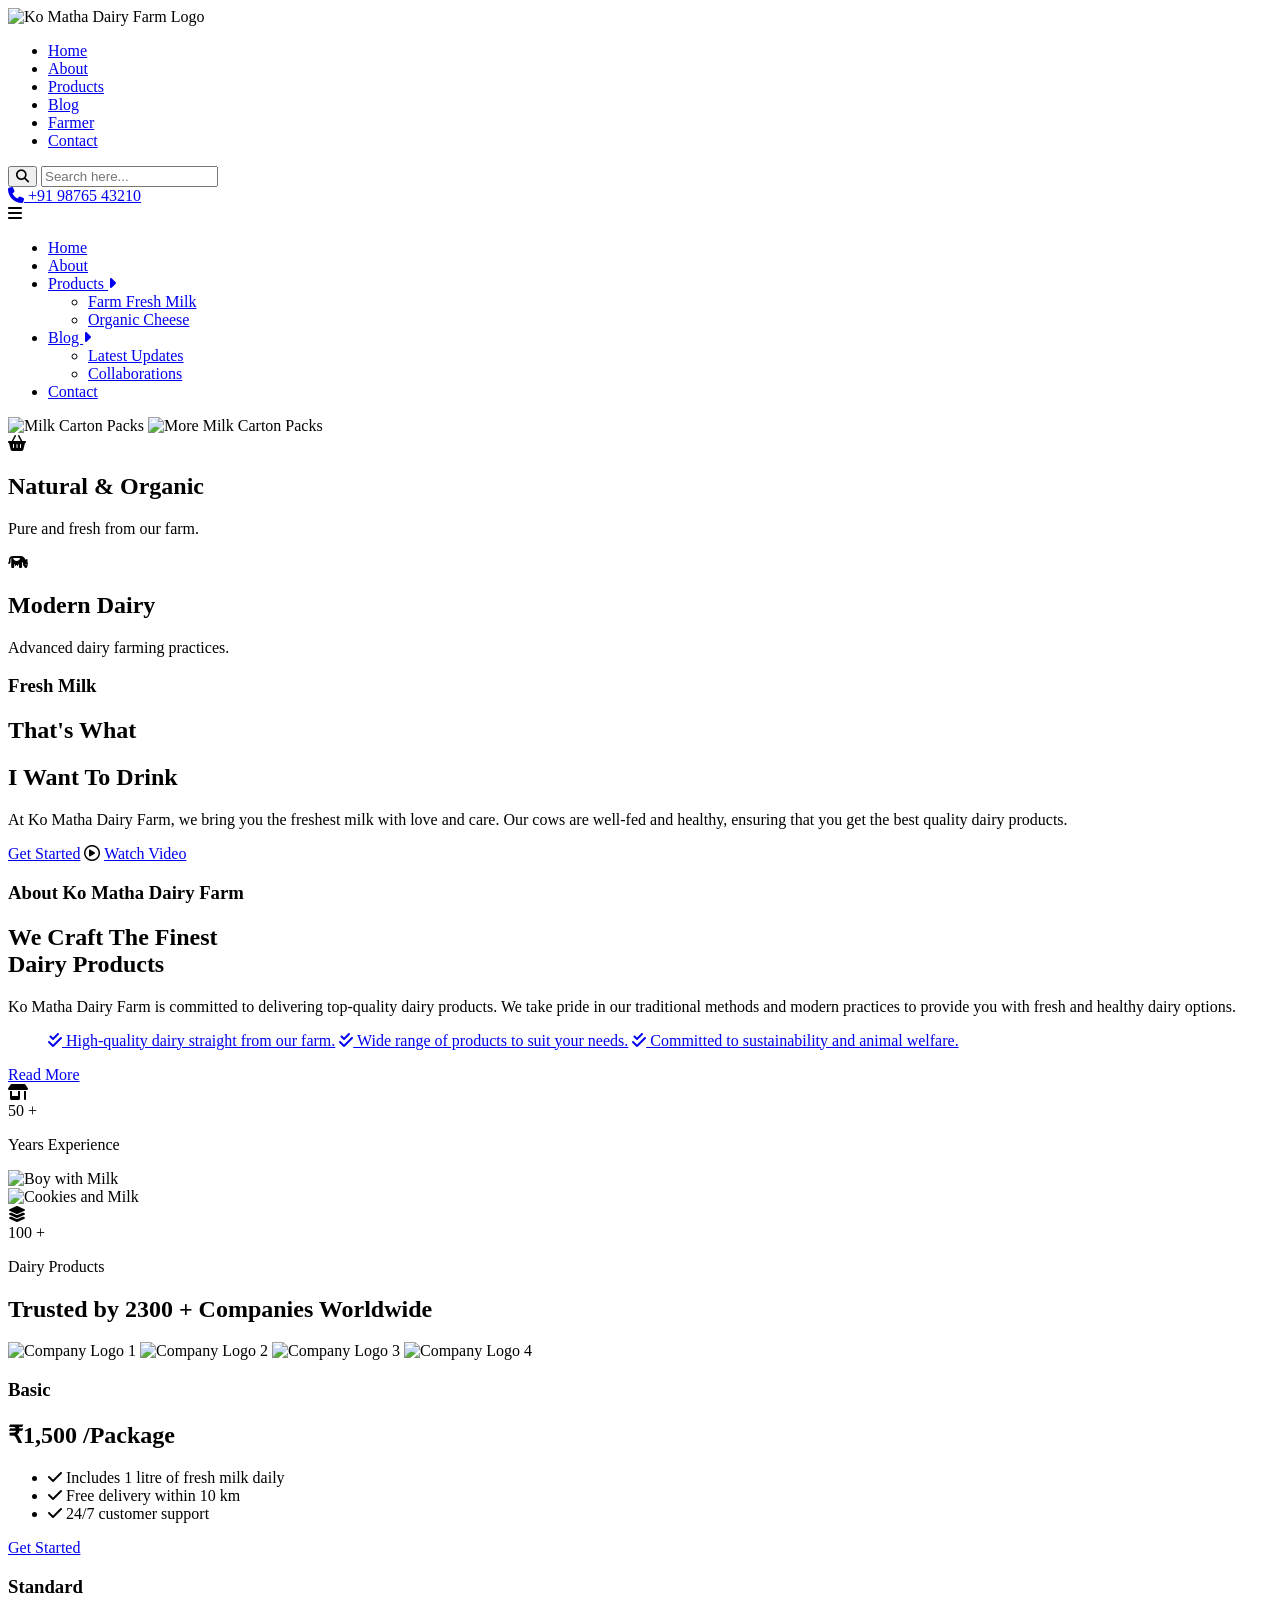
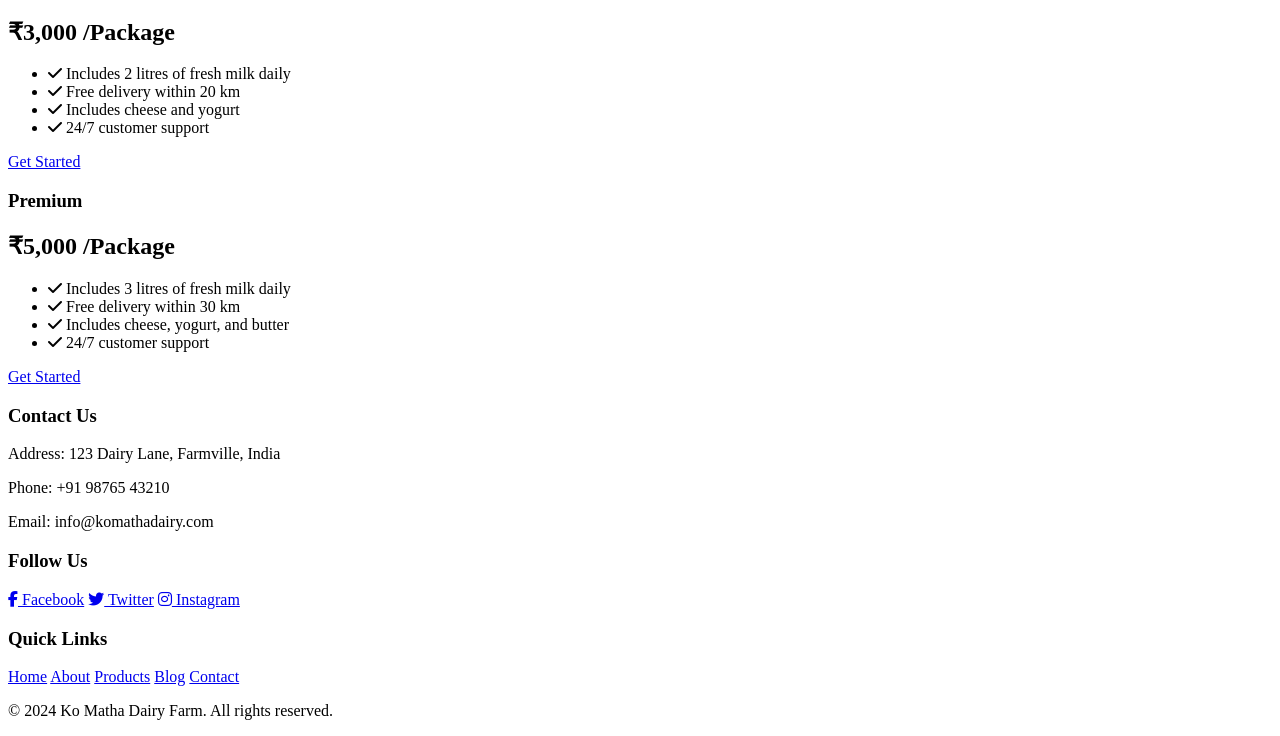
==== index.html @ 2b6e01dd "Add files via upload" ====
<!DOCTYPE html>
<html lang="en">
<head>
    <meta charset="UTF-8">
    <meta http-equiv="X-UA-Compatible" content="IE=edge">
    <meta name="viewport" content="width=device-width, initial-scale=1.0">
    <title>Ko Matha Dairy Farm | Milcow</title>
    <!-- Link Css -->
    <link rel="stylesheet" href="../milcow/assets/css/style.css">
    <!-- Link Font Awesome -->
    <link rel="stylesheet" href="https://cdnjs.cloudflare.com/ajax/libs/font-awesome/6.2.1/css/all.min.css" integrity="sha512-MV7K8+y+gLIBoVD59lQIYicR65iaqukzvf/nwasF0nqhPay5w/9lJmVM2hMDcnK1OnMGCdVK+iQrJ7lzPJQd1w==" crossorigin="anonymous" referrerpolicy="no-referrer" />
    <!-- Favicon -->
    <link rel="shortcut icon" href="../milcow/assets/image/favicon.ico" type="image/x-icon">
    <!-- Link Swiper's CSS -->
    <link rel="stylesheet" href="https://cdn.jsdelivr.net/npm/swiper@11/swiper-bundle.min.css" />
</head>
<body>

    <!-- Section Navbar -->
        <section class="navbar">

            <div class="menu-bar">

                <div class="logo">
                    <img src="../milcow/assets/image/logo-milcow-J8GY9BK-1536x661.png" alt="Ko Matha Dairy Farm Logo">
                </div>
        
                <ul class="menu">
                    <li><a href="#">Home</a></li>
                    <li><a href="about.html">About</a></li>
                    <li><a href="products.html">Products</a></li>
                    <li>
                        <a href="blog.html">Blog</a>
                        
                    </li>
                    <li>
                        <a href="farmers.html">Farmer </a>
                    </li>
                    
                    
                    

                    <li><a href="contact.html">Contact</a></li>
                </ul>
                
        
                <div class="search">
                    <button class="btn-search"><i class="fa-solid fa-magnifying-glass"></i></button>
                    <input type="text" class="input-search" placeholder="Search here...">
                </div>
        
                <div class="call">
                    <a href="#"><i class="fa-solid fa-phone"></i> +91 98765 43210</a>
                </div>
                
                <!-- Mobile Menu -->
                <header class="nav-top">
                    <span class="hamburger material-icons" id="ham"><i class="fa-solid fa-bars"></i></span>
                </header>
                
                <nav class="nav-drill">
                  <ul class="nav-items nav-level-1">
                        <li class="nav-item">
                            <a class="nav-link" href="#">Home</a>
                        </li>

                        <li class="nav-item">
                            <a class="nav-link" href="#">About</a>
                        </li>

                        <li class="nav-item nav-expand">
                            <a class="nav-link nav-expand-link" href="#">Products <i class="fa-solid fa-caret-right"></i></a>
                            <ul class="nav-items nav-expand-content">
                                <li class="nav-item">
                                    <a class="nav-link" href="#">Farm Fresh Milk</a>
                                </li>
                                <li class="nav-item">
                                    <a class="nav-link" href="#">Organic Cheese</a>
                                </li>
                            </ul>
                        </li>

                        <li class="nav-item nav-expand">
                            <a class="nav-link nav-expand-link" href="#">Blog <i class="fa-solid fa-caret-right"></i></a>
                            <ul class="nav-items nav-expand-content">
                                <li class="nav-item">
                                    <a class="nav-link" href="#">Latest Updates</a>
                                </li>
                                <li class="nav-item">
                                    <a class="nav-link" href="#">Collaborations</a></li>
                            </ul>
                        </li>

                        <li class="nav-item">
                            <a class="nav-link" href="#">Contact</a>
                        </li>

                  </ul>
                </nav>
                <!-- End -->
        
            </div>
        </section>
    <!-- Section Navbar End -->

    <!-- Section Main -->
        <section class="main">

            <div class="content">

                <div class="background">
                    <div class="image">
                        <img src="../milcow/assets/image/milk-carton-packs-P67QE86.png" alt="Milk Carton Packs">
                        <img src="../milcow/assets/image/milk2-carton-packs-P67QE86.png" alt="More Milk Carton Packs">
                    </div>

                    <div class="icons">

                        <div class="box">
                            <div class="icon">
                                <i class="fa-solid fa-basket-shopping"></i>
                            </div>
                            <div class="text">
                                <h2>Natural & Organic</h2>
                                <p>Pure and fresh from our farm.</p>
                            </div>
                        </div>

                        <div class="box">
                            <div class="icon">
                                <i class="fa-solid fa-cow"></i>
                            </div>
                            <div class="text">
                                <h2>Modern Dairy</h2>
                                <p>Advanced dairy farming practices.</p>
                            </div>
                        </div>

                    </div>
                </div>

                <div class="des">
                    <h3>Fresh Milk</h3>
                    <h2> That's What</h2>
                    <h1>I Want <span class="title-shaking">To Drink</span></h1>
                    <p>At Ko Matha Dairy Farm, we bring you the freshest milk with love and care. Our cows are well-fed and healthy, ensuring that you get the best quality dairy products.</p>
                   
                    <div class="btn ripple">
                        <a href="payment.html">Get Started</a>
                        <i class="fa-regular fa-circle-play"></i>
                        <a href="https://youtu.be/0-4PT4THy7k?si=5Ku87WgOOO2aObVZ">Watch Video</a>
                    </div>
                </div>

            </div>
            <div class="curve"></div>
        </section>
    <!-- Section Main End -->

    <!-- Section About -->
        <section class="about">
            <div class="content">

                <div class="des">
                    <h3>About Ko Matha Dairy Farm</h3>
                    <h2> We Craft The Finest <br> Dairy Products</h2>
                    <p>Ko Matha Dairy Farm is committed to delivering top-quality dairy products. We take pride in our traditional methods and modern practices to provide you with fresh and healthy dairy options.</p>

                    <div class="tick">
                        <ul>
                           <a href="#"><i class="fa-solid fa-check-double"></i> High-quality dairy straight from our farm.</a>
                           <a href="#"><i class="fa-solid fa-check-double"></i> Wide range of products to suit your needs.</a>
                           <a href="#"><i class="fa-solid fa-check-double"></i> Committed to sustainability and animal welfare.</a>
                        </ul>
                    </div>

                    <div class="btn">
                        <a href="#">Read More</a>
                    </div>
                </div>

                <div class="box-container">

                    <div class="box">
                        <i class="fa-solid fa-shop"></i>
                        
                        <div class="text">
                            <span>50 +</span>
                            <p>Years Experience</p>
                        </div>
                    </div>

                    <div class="box">
                        <img src="../milcow/assets/image/boy-holding-glass-of-milk-and-biscuits-1536x1024.jpg" alt="Boy with Milk">
                    </div>

                    <div class="box">
                        <img src="../milcow/assets/image/delicious-cookies-with-glass-of-milk-and-book-1536x1025.jpg" alt="Cookies and Milk">
                    </div>

                    <div class="box">
                        <i class="fa-solid fa-layer-group"></i>
                        
                        <div class="text">
                            <span>100 +</span>
                            <p>Dairy Products</p>
                        </div>
                    </div>

                </div>

            </div>
        </section>
    <!-- Section About End -->

    <!-- Section Companies -->
        <section class="companies">
            <div class="container">
                <h1> Trusted by <span>2300 + </span> Companies Worldwide </h1>

                <div class="company-logo">
                    <img src="../milcow/assets/image/asset-1.png" alt="Company Logo 1">
                    <img src="../milcow/assets/image/asset-7.png" alt="Company Logo 2">
                    <img src="../milcow/assets/image/asset-6.png" alt="Company Logo 3">
                    <img src="../milcow/assets/image/asset-4.png" alt="Company Logo 4">
                </div>
            </div>
        </section>
    <!-- Section Companies End -->
        <!-- Section Pricing -->
<section class="pricing">
    <div class="box-container">
        
        <div class="box">
            <h3>Basic</h3>
            <h2 class="heading-title">₹1,500 <span>/Package</span></h2>

            <div class="list-items">
                <ul>
                  <li><i class="fa-solid fa-check"></i> Includes 1 litre of fresh milk daily</li>
                  <li><i class="fa-solid fa-check"></i> Free delivery within 10 km</li>
                  <li><i class="fa-solid fa-check"></i> 24/7 customer support</li>
                </ul>
            </div>

            <!-- Redirect to payment page -->
            <a href="payment.html?package=basic" class="btn">Get Started</a>
        </div>

        <div class="box">
            <h3>Standard</h3>
            <h2 class="heading-title">₹3,000 <span>/Package</span></h2>

            <div class="list-items">
                <ul>
                  <li><i class="fa-solid fa-check"></i> Includes 2 litres of fresh milk daily</li>
                  <li><i class="fa-solid fa-check"></i> Free delivery within 20 km</li>
                  <li><i class="fa-solid fa-check"></i> Includes cheese and yogurt</li>
                  <li><i class="fa-solid fa-check"></i> 24/7 customer support</li>
                </ul>
            </div>

            <!-- Redirect to payment page -->
            <a href="payment.html?package=standard" class="btn">Get Started</a>
        </div>

        <div class="box">
            <h3>Premium</h3>
            <h2 class="heading-title">₹5,000 <span>/Package</span></h2>

            <div class="list-items">
                <ul>
                  <li><i class="fa-solid fa-check"></i> Includes 3 litres of fresh milk daily</li>
                  <li><i class="fa-solid fa-check"></i> Free delivery within 30 km</li>
                  <li><i class="fa-solid fa-check"></i> Includes cheese, yogurt, and butter</li>
                  <li><i class="fa-solid fa-check"></i> 24/7 customer support</li>
                </ul>
            </div>

            <!-- Redirect to payment page -->
            <a href="payment.html?package=premium" class="btn">Get Started</a>
        </div>

    </div>
</section>
<!-- Section Pricing End -->

    <!-- Section Pricing End -->

    <!-- Section Footer -->
    <section class="footer">
        <div class="content">
            <div class="box">
                <h3>Contact Us</h3>
                <p>Address: 123 Dairy Lane, Farmville, India</p>
                <p>Phone: +91 98765 43210</p>
                <p>Email: info@komathadairy.com</p>
            </div>

            <div class="box">
                <h3>Follow Us</h3>
                <a href="#"><i class="fa-brands fa-facebook-f"></i> Facebook</a>
                <a href="#"><i class="fa-brands fa-twitter"></i> Twitter</a>
                <a href="#"><i class="fa-brands fa-instagram"></i> Instagram</a>
            </div>

            <div class="box">
                <h3>Quick Links</h3>
                <a href="#">Home</a>
                <a href="#">About</a>
                <a href="#">Products</a>
                <a href="#">Blog</a>
                
                <a href="#">Contact</a>
            </div>
        </div>
        <div class="copyright">
            <p>&copy; 2024 Ko Matha Dairy Farm. All rights reserved.</p>
        </div>
    </section>
    <!-- Section Footer End -->

    <!-- Link Js -->
    <script src="../milcow/assets/js/main.js"></script>
</body>
</html>
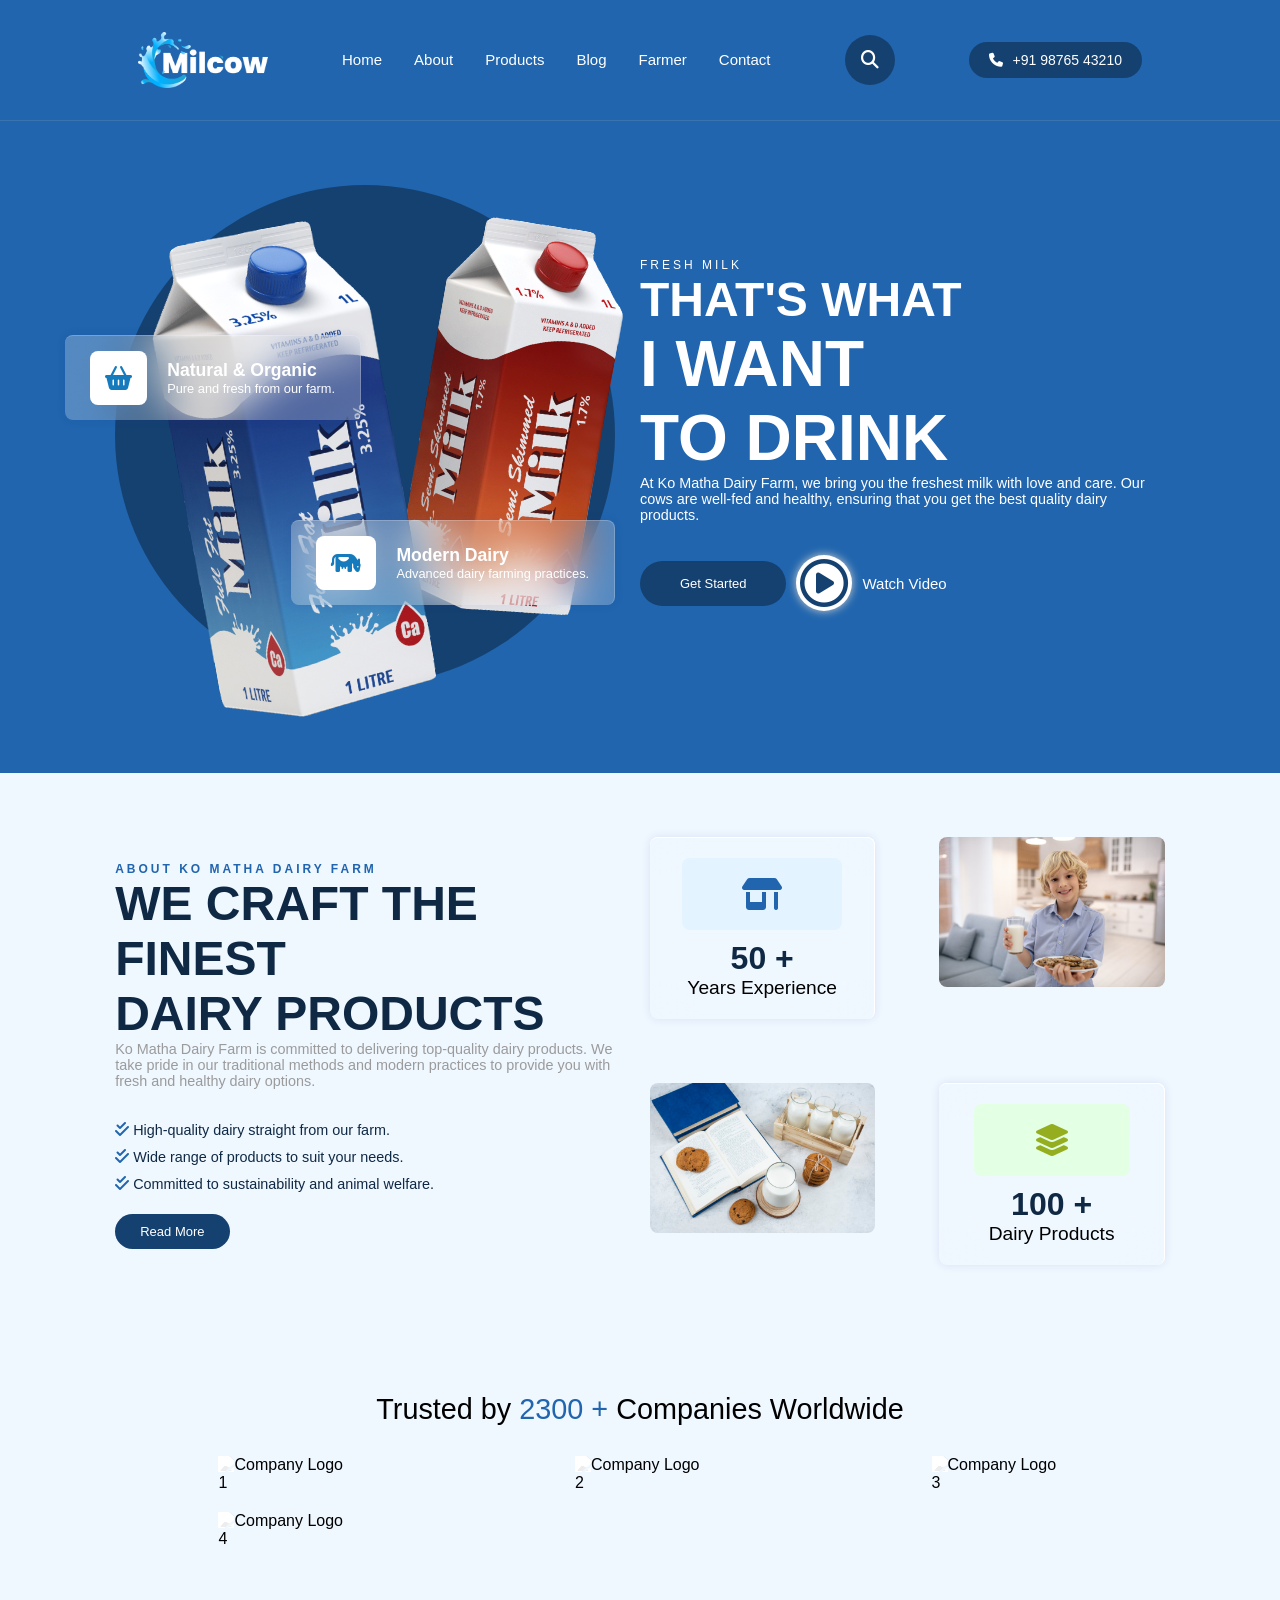
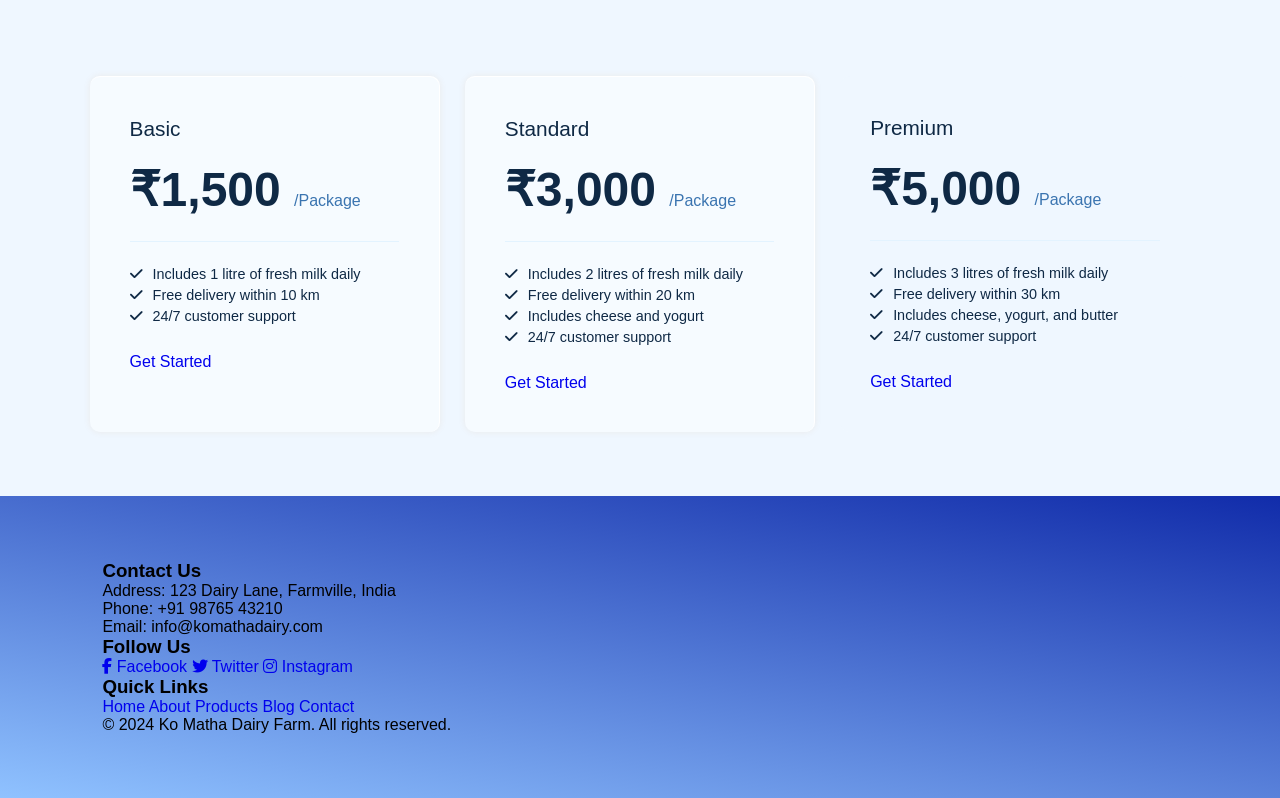
==== commit 1a114d2a: "Update index.html" ====
--- a/index.html
+++ b/index.html
@@ -6,11 +6,11 @@
     <meta name="viewport" content="width=device-width, initial-scale=1.0">
     <title>Ko Matha Dairy Farm | Milcow</title>
     <!-- Link Css -->
-    <link rel="stylesheet" href="../milcow/assets/css/style.css">
+    <link rel="stylesheet" href="style.css">
     <!-- Link Font Awesome -->
     <link rel="stylesheet" href="https://cdnjs.cloudflare.com/ajax/libs/font-awesome/6.2.1/css/all.min.css" integrity="sha512-MV7K8+y+gLIBoVD59lQIYicR65iaqukzvf/nwasF0nqhPay5w/9lJmVM2hMDcnK1OnMGCdVK+iQrJ7lzPJQd1w==" crossorigin="anonymous" referrerpolicy="no-referrer" />
     <!-- Favicon -->
-    <link rel="shortcut icon" href="../milcow/assets/image/favicon.ico" type="image/x-icon">
+    <link rel="shortcut icon" href="favicon.ico" type="image/x-icon">
     <!-- Link Swiper's CSS -->
     <link rel="stylesheet" href="https://cdn.jsdelivr.net/npm/swiper@11/swiper-bundle.min.css" />
 </head>
@@ -22,7 +22,7 @@
             <div class="menu-bar">
 
                 <div class="logo">
-                    <img src="../milcow/assets/image/logo-milcow-J8GY9BK-1536x661.png" alt="Ko Matha Dairy Farm Logo">
+                    <img src="logo-milcow-J8GY9BK-1536x661.png" alt="Ko Matha Dairy Farm Logo">
                 </div>
         
                 <ul class="menu">
@@ -110,8 +110,8 @@
 
                 <div class="background">
                     <div class="image">
-                        <img src="../milcow/assets/image/milk-carton-packs-P67QE86.png" alt="Milk Carton Packs">
-                        <img src="../milcow/assets/image/milk2-carton-packs-P67QE86.png" alt="More Milk Carton Packs">
+                        <img src="milk-carton-packs-P67QE86.png" alt="Milk Carton Packs">
+                        <img src="milk2-carton-packs-P67QE86.png" alt="More Milk Carton Packs">
                     </div>
 
                     <div class="icons">
@@ -191,11 +191,11 @@
                     </div>
 
                     <div class="box">
-                        <img src="../milcow/assets/image/boy-holding-glass-of-milk-and-biscuits-1536x1024.jpg" alt="Boy with Milk">
+                        <img src="boy-holding-glass-of-milk-and-biscuits-1536x1024.jpg" alt="Boy with Milk">
                     </div>
 
                     <div class="box">
-                        <img src="../milcow/assets/image/delicious-cookies-with-glass-of-milk-and-book-1536x1025.jpg" alt="Cookies and Milk">
+                        <img src="delicious-cookies-with-glass-of-milk-and-book-1536x1025.jpg" alt="Cookies and Milk">
                     </div>
 
                     <div class="box">
--- a/style.css
+++ b/style.css
@@ -0,0 +1,1889 @@
+@import url('https://fonts.googleapis.com/css2?family=Poppins:wght@200;300;400;500;600;700;800;900&display=swap');
+
+*
+{
+    margin: 0;
+    padding: 0;
+    box-sizing: border-box;
+    text-decoration: none;
+    outline: none;
+    border: none;
+    transition: all 0.3s linear;
+}
+
+body
+{
+    font-family: 'Poppins', sans-serif;
+}
+
+a
+{
+    list-style: none;
+}
+
+li
+{
+    text-decoration: none;
+}
+
+section
+{
+    padding: 4rem 9%;
+}
+
+section.navbar
+{
+    padding: 2rem 5%;
+    background: #2065AE;
+    border-bottom: 1px solid #3a74b0;
+}
+
+.navbar .menu-bar
+{
+    display: flex;
+    align-items: center;
+    justify-content: space-evenly;
+}
+
+.navbar.fixed .menu-bar
+{
+    position: fixed;
+    top: 0;
+    left: 0;
+    width: 100%;
+    max-width: 100%;
+    background-color: #fff;
+    padding: 1rem 5%;
+    z-index: 999;
+}
+
+ul.menu
+{
+    list-style: none;
+    display: flex;
+    gap: 2rem;
+}
+
+ul.menu li
+{
+    position: relative;
+    display: flex;
+    align-items: center;
+    gap: 8px;
+}
+
+ul.menu li a
+{
+    color: #ffffff;
+    font-size: 15px;
+    font-weight: 500;
+    transition: all 0.3s ease-in-out;
+}
+
+ul.menu li a:hover
+{
+    color: red;
+}
+
+ul.menu li i
+{
+    color: #ffffff;
+}
+
+ul.menu li a:hover
+{
+    color: #ffffff;
+}
+
+.dropdown-menu
+{
+    display: none;
+}
+
+ul.menu li:hover .dropdown-menu
+{
+    display: block;
+    position: absolute;
+    left: 0;
+    top: 100%;
+    background: #ffffff;
+    padding-top: 5px;
+    border-radius: 10px;
+    transition: all 0.3s ease-in-out;
+    z-index: 1000;
+}
+
+.dropdown-menu ul
+{
+    display: block;
+    margin: 10px;
+}
+
+.dropdown-menu ul li
+{
+    width: 150px;
+    padding: 10px;
+}
+
+.dropdown-menu ul li:hover
+{
+    background-color: #2065AE;
+    color: #ffffff;
+}
+
+.dropdown-menu ul li a
+{
+    color: #154171;
+}
+
+.dropdown-menu ul li:hover a
+{
+    color: #ffffff;
+    width: 100%;
+}
+
+.menu-bar .logo img
+{
+    width: 130px;
+    display: flex;
+    cursor: pointer;
+}
+
+.menu-bar .search i
+{
+    color: #ffffff;
+    font-size: 18px;
+    font-weight: 700;
+    cursor: pointer;
+}
+
+/* Search Box */
+.navbar .menu-bar .search
+{
+    position: relative;
+    width: fit-content;
+    height: fit-content;
+}
+
+.navbar .menu-bar .input-search
+{
+    height: 50px;
+    width: 50px;
+    border-style: none;
+    padding: 10px;
+    font-size: 15px;
+    letter-spacing: 2px;
+    outline: none;
+    border-radius: 25px;
+    transition: all 0.5s ease-in-out;
+    background-color: #154171;
+    padding-right: 40px;
+    color: #fff;
+}
+
+.navbar .menu-bar .input-search::placeholder
+{
+    color: #fff;
+    font-size: 15px;
+    letter-spacing: 2px;
+    font-weight: 100;
+}
+
+.navbar .menu-bar .btn-search
+{
+    width: 50px;
+    height: 50px;
+    border-style: none;
+    font-size: 20px;
+    font-weight: 600;
+    outline: none;
+    cursor: pointer;
+    border-radius: 50%;
+    position: absolute;
+    right: 0;
+    color: #fff;
+    background-color: transparent;
+    pointer-events: painted;
+}
+
+.navbar .menu-bar .btn-search:focus ~ .input-search
+{
+    width: 300px;
+    border-radius: 30px;
+    background-color: #154171;
+    transition: all 500ms cubic-bezier(0,0.110,0.35,2);
+}
+
+.navbar .menu-bar .input-search:focus
+{
+    width: 300px;
+    border-radius: 30px;
+    background-color: #154171;
+    transition: all 500ms cubic-bezier(0,0.110,0.35,2);
+}
+/* END */
+
+.menu-bar .call a
+{
+    background-color: #154171;
+    color: #ffffff;
+    padding: 10px 20px 10px 20px;
+    border-radius: 50px;
+    font-size: 14px;
+    display: flex;
+    gap: 10px;
+    align-items: center;
+}
+button:hover.stars{
+    display:block;
+    filter: drop-shadow(0 0 10px #fffdef)
+}
+
+/* Mobile Menu */
+.nav-top
+    {
+     display: none;
+     align-items: center;
+     z-index: 101;
+    }
+  .nav-top .hamburger
+  {
+    margin-left: auto;
+    color: #fff;
+    cursor: pointer;
+  }
+
+  .nav-top .hamburger i
+  {
+    font-size: 2rem;
+  }
+  
+  .nav-drill
+  {
+    visibility: hidden;
+    position: absolute;
+    z-index: 100;
+    top: 0;
+    right: 0;
+    width: 0;
+    height: 100%;
+    background-color: #154171;
+    overflow-y: auto;
+    overflow-x: hidden;
+    -webkit-overflow-scrolling: touch;
+    transition: 0.45s;
+  }
+
+  .nav-is-toggled .nav-drill
+  {
+    visibility: visible;
+    width: 300px;
+    transform: translateX(0);
+  }
+  .nav-is-toggled::after {
+    opacity: 1;
+    visibility: visible;
+  }
+
+  .nav-items
+  {
+    top: 100px;
+    position: relative;
+    list-style: none;
+    width: 100%;
+  }
+  .nav-item:not(:last-child) {
+    border-bottom: solid 1px #daf9f4;
+  }
+  .nav-link {
+    display: block;
+    padding: 0.875em 1em;
+    background-color: #154171;
+    color: #fff;
+    font-size: 1rem;
+    line-height: 1.5em;
+    font-weight: 300;
+  }
+  .nav-expand-content {
+    position: absolute;
+    top: 0;
+    left: 0;
+    width: 100%;
+    height: 100%;
+    transform: translateX(100%);
+    background-color: #157BBD;
+    transition: 0.3s;
+    visibility: hidden;
+  }
+  .nav-expand-content .nav-item:not(:last-child)
+  {
+    border-bottom: solid 1px #fff;
+  }
+  .nav-expand-content .nav-link {
+    background-color: #157BBD;
+  }
+  .nav-expand-content .nav-back-link {
+    display: flex;
+    justify-content: space-between;
+    align-items: center;
+    background-color: #157BBD !important;
+    color: #fff;
+  }
+  .nav-expand-content .nav-back-link::before {
+    content: "Back";
+    margin-right: 0.5em;
+  }
+  .nav-expand-link {
+    display: flex;
+    justify-content: space-between;
+  }
+
+  .nav-expand.active > .nav-expand-content {
+    transform: translateX(0);
+    visibility: visible;
+  }
+  .nav-expand .nav-expand-content {
+    background-color: #157BBD;
+  }
+/* End */
+
+.menu-bar .call a:hover
+{
+    background-color: #2065AE;
+    border: 1px solid #fff;
+}
+
+.main
+{
+    display: flex;
+    flex-wrap: wrap;
+    gap: 1.5rem;
+    align-items: center;
+    justify-content: space-around;
+    background-color: #2065AE;
+}
+
+.main .des
+{
+    width: 50%;
+}
+
+.main .content .background
+{
+    background-color: #154171;
+    border-radius: 100%;
+    width: 500px;
+    height: 500px;
+    position: relative;
+}
+
+.main .content .image
+{
+    background-image: url(../image/milk-splash-isolated-on-black-background-JW8ZPTS.png);
+    background-repeat: no-repeat;
+    background-position: left bottom;
+    background-size: contain;
+    width: 100%;
+    display: flex;
+    position: absolute;
+    top: 30px;
+    left: 50px;
+}
+
+.main .content .image img
+{
+    width: 250px;
+    transform: rotate(-10deg);
+    z-index: 2;
+    height: 100%;
+}
+
+.main .content .image img:nth-child(2)
+{
+    width: 200px;
+    transform: rotate(10deg);
+    z-index: 1;
+    height: 100%;
+}
+
+.main .content .background .icons
+{
+    width: 300px;
+}
+
+.main .content .background .icons .box
+{
+    backdrop-filter: blur(20px);
+    text-align: left;
+    background-color: #FFFFFF3D;
+    padding: 15px 25px;
+    box-shadow: 0px 0px 10px 0px rgba(34.999999999999986, 39.99999999999992, 148, 0.1);
+    border-style: solid;
+    border-width: 1px 1px 0px 0px;
+    border-color: #FFFFFF36;
+    border-radius: 8px;
+    display: flex;
+    align-items: center;
+    gap: 20px;
+}
+
+.main .content .background .icons .box:nth-child(1)
+{
+    position: absolute;
+    top: 150px;
+    left: -50px;
+    z-index: 3;
+}
+
+.main .content .background .icons .box:nth-child(2)
+{
+    position: absolute;
+    bottom: 80px;
+    right: 0px;
+    z-index: 3;
+}
+
+.main .content .background .icons .box .icon i
+{
+    color: #157BBD;
+    background-color: #fff;
+    padding: 15px;
+    border-radius: 8px;
+    font-size: 1.5rem;
+}
+
+.main .content .background .icons .box .text h2
+{
+    color: #ffffff;
+    font-size: 1.1rem;
+    font-weight: 600;
+}
+
+.main .content .background .icons .box .text p
+{
+    color: #ffffff;
+    font-size: 0.8rem;
+    font-weight: 200;
+}
+
+.main .content
+{
+    display: flex;
+    flex-wrap: wrap;
+    gap: 1.5rem;
+    align-items: center;
+    justify-content: space-between;
+}
+
+.main .content .des h3
+{
+    color: #ffffff;
+    font-size: 12px;
+    text-transform: uppercase;
+    letter-spacing: 3px;
+    font-weight: 400;
+}
+
+.main .content .des h2
+{
+    color: #ffffff;
+    font-size: 3rem;
+    text-transform: uppercase;
+}
+
+.main .content .des h1
+{
+    color: #ffffff;
+    font-size: 4rem;
+    text-transform: uppercase;
+}
+
+@keyframes title-shaking
+{
+    0% { transform: rotate(0deg); }
+    25% { transform: rotate(2deg); }
+    50% { transform: rotate(0deg); }
+    75% { transform: rotate(-2deg); }
+    100% { transform: rotate(0deg); }
+  }
+  
+  .title-shaking {
+    display: inline-block;  
+    animation: title-shaking 0.3s infinite;
+  }
+  
+
+.main .content .des p
+{
+    color: #ffffff;
+    font-size: 0.9rem;
+    font-weight: 200;
+    padding-bottom: 2rem;
+}
+
+.main .content .btn
+{
+    display: flex;
+    gap: 10px;
+    align-items: center;
+}
+
+.main .content .btn.ripple i
+{
+    background-color: #fff;
+    width: 3.5rem;
+    height: 3.5rem;
+    border-radius: 50%;
+    animation: ripple 2s linear infinite;
+  }
+  @keyframes ripple {
+    0% {
+      box-shadow: 0 0 0 .2rem rgba(255, 255, 255, 0.068),
+                  0 0 0 0.5rem rgba(255, 255, 255, 0.068),
+                  0 0 0 0.9rem rgba(255, 255, 255, 0.068);
+    }
+    100% {
+      box-shadow: 0 0 0 .2rem rgba(255, 255, 255, 0.068),
+                  0 0 0 1rem rgba(255, 255, 255, 0.068),
+                  0 0 0 2rem rgba(255,255,255, 0);
+    }
+  }
+
+.main .content .btn i
+{
+    color: #154171;
+    font-size: 3rem;
+    padding: 4px;
+    box-shadow: 0px 0px 10px #cecece;
+    border-radius: 50%;
+    cursor: pointer;
+}
+
+.main .content .btn i:hover
+{
+    color: #157BBD;
+    background-color: #ffffff;
+}
+
+.main .content .btn a
+{
+    background-color: #154171;
+    padding: 15px 40px;
+    color: #ffffff;
+    border-radius: 50px;
+    font-size: 13px;
+}
+
+.main .content .btn a:hover
+{
+    background-color: #11375F;
+}
+
+.main .content .btn a:nth-child(3)
+{
+    background-color: #2065AE;
+    color: #ffffff;
+    padding: 0;
+    font-size: 15px;
+    font-weight: 300;
+}
+
+
+
+/*======= Section About =======*/
+section.about
+{
+    padding: 4rem 9%;
+}
+
+.about
+{
+    display: flex;
+    flex-wrap: wrap;
+    gap: 1.5rem;
+    align-items: center;
+    justify-content: space-around;
+    background-color: #EFF7FF;
+}
+
+.about .content
+{
+    display: flex;
+    align-items: center;
+    gap: 20px;
+}
+
+.about .des
+{
+    width: 50%;
+}
+
+.about .content .des h3
+{
+    color: #2065AE;
+    font-size: 12px;
+    text-transform: uppercase;
+    letter-spacing: 3px;
+    font-weight: 600;
+}
+
+.about .content .des h2
+{
+    color: #0F2945;
+    font-size: 3rem;
+    text-transform: uppercase;
+}
+
+.about .content .des h1
+{
+    color: #0F2945;
+    font-size: 4rem;
+    text-transform: uppercase;
+}
+
+.about .content .des p
+{
+    color: #9B9B9B;
+    font-size: 0.9rem;
+    font-weight: 200;
+    padding-bottom: 2rem;
+    text-align: left;
+}
+
+.about .content .des .tick
+{
+    display: flex;
+    flex-wrap: wrap;
+    padding-bottom: 30px;
+}
+
+.about .content .des .tick ul
+{
+    display: grid;
+    gap: 10px;
+}
+
+.about .content .des .tick ul i
+{
+    color: #2065AE;
+    font-size: 1rem;
+}
+
+.about .content .des .tick ul a
+{
+    color: #0F2945;
+    font-size: 0.9rem;
+    font-weight: 300;
+}
+
+.about .content .des .btn a
+{
+    background-color: #154171;
+    padding: 10px 25px 10px 25px;
+    color: #ffffff;
+    border-radius: 50px;
+    font-size: 13px;
+}
+
+.about .content .des .btn a:hover
+{
+    background-color: #11375F;
+}
+
+.about .box-container
+{
+    width: 50%;
+    display: grid;
+    grid-template-columns: repeat(auto-fit, minmax(14rem, 1fr));
+    gap: 4rem;
+}
+
+.about .box-container .box img
+{
+    width: 100%;
+    border-radius: 8px;
+}
+.farmer{
+    display: flex;
+    flex-wrap: wrap;
+    gap: 1.5rem;
+    align-items: center;
+    justify-content: space-around;
+    background-color: #EFF7FF;
+
+}
+
+.about .content .box-container .box:nth-child(1),
+.about .content .box-container .box:nth-child(4)
+{
+    display: flex;
+    flex-direction: column;
+    padding: 20px;
+    border-radius: 8px;
+    text-align: center;
+    backdrop-filter: blur(20px);
+    box-shadow: 0px 0px 10px 0px #2328941a;
+    border-style: solid;
+    border-width: 1px 1px 0px 0px;
+    border-color: #FFFFFF;
+    gap: 10px;
+    justify-content: center;
+    align-items: center;
+}
+
+
+.about .content .box-container .box i
+{
+    color: #2065AE;
+    font-size: 2rem;
+    padding: 20px 60px;
+    background-color: #E3F3FF;
+    border-radius: 8px;
+}
+
+.about .content .box-container .box:nth-child(4) i
+{
+    color: #95AE20;
+    background-color: #E3FFE4;
+}
+
+.about .content .box-container .box span
+{
+    font-size: 2rem;
+    font-weight: 700;
+    color: #0F2945;
+}
+
+.about .content .box-container .box p
+{
+    font-size: 1.2rem;
+    font-weight: 200;
+}
+
+.about .content .box-container .box3 i
+{
+    color: #2065AE;
+    font-size: 2rem;
+    padding: 10px;
+    background-color: #E3F3FF;
+    border-radius: 8px;
+}
+/* Ensure the image fits within its container */
+.product-intro img {
+    max-width: 500px; /* Make sure the image does not exceed the width of its container */
+    height: auto; /* Maintain aspect ratio */
+    display: block; /* Remove any extra space below the image */
+    margin: 0 auto; /* Center the image horizontally */
+}
+
+
+/*======= Section Companies =======*/
+section.companies
+{
+    padding: 4rem 9%;
+    background-color: #EFF7FF;
+}
+
+.companies .container h1
+{
+    text-align: center;
+    font-size: 1.8rem;
+    font-weight: 400;
+    padding-bottom: 30px;
+}
+
+.companies .container h1 span
+{
+    color: #2065AE;
+    font-weight: 500;
+}
+
+.companies .container .company-logo
+{
+    display: grid;
+    grid-template-columns: repeat(auto-fit, minmax(18rem, 1fr));
+    justify-items: center;
+    align-items: center;
+    gap: 20px;
+}
+
+.companies .container .company-logo img
+{
+    width: 130px;
+    opacity: 1;
+    filter:brightness( 200% ) contrast( 200% ) saturate( 0% ) blur( 0px ) hue-rotate( 0deg );
+    transition-duration: 0.25s;
+}
+
+.companies .container .company-logo img:hover
+{
+    opacity: 1;
+    filter:brightness( 100% ) contrast( 100% ) saturate( 100% ) blur( 0px ) hue-rotate( 0deg );
+}
+
+
+
+/*========= Section Pricing ==========*/
+section.pricing
+{
+    padding: 4rem 7%;
+}
+
+.pricing
+{
+    background: #EFF7FF;
+}
+
+.pricing .box-container
+{
+    display: grid;
+    grid-template-columns: repeat(auto-fit, minmax(18rem, 1fr));
+    gap: 25px;
+}
+
+.pricing .box-container .box
+{
+    background-color: #FFFFFF66;
+    border-style: solid;
+    border-width: 1px 1px 0px 0px;
+    border-color: #FFFFFF;
+    padding: 40px 40px 40px 40px;
+    border-radius: 10px;
+}
+
+.pricing .box-container .box:nth-child(1),
+.pricing .box-container .box:nth-child(2)
+{
+    box-shadow: 0px 0px 7px #eaeaea;
+}
+
+.pricing .box-container .box:nth-child(3)
+{
+    background-color: #EFF7FF;
+    border-style: none;
+    border-color: none;
+}
+
+.pricing .box-container .box h3
+{
+    color: #0F2945;
+    font-size: 1.3rem;
+    font-weight: 500;
+    padding-bottom: 20px;
+}
+
+.pricing .box-container .box h2
+{
+    color: #0F2945;
+    font-size: 3rem;
+    padding-bottom: 1.5rem;
+    border-bottom: 1px solid #E3F3FF;
+}
+
+.pricing .box-container .box h2 span
+{
+    font-size: 1rem;
+    color: #3a74b0;
+    font-weight: 300;
+}
+
+.pricing .box-container .box .list-items
+{
+    padding-top: 1.5rem;
+    padding-bottom: 1.5rem
+}
+
+.pricing .box-container .box .list-items ul li
+{
+    display: flex;
+    gap: 10px;
+    align-items: center;
+    padding-bottom: 5px;
+    font-size: 0.9rem;
+    font-weight: 300;
+    color: #0F2945;
+}
+
+.pricing .box-container .box .list-items ul li:nth-child(5),
+.pricing .box-container .box .list-items ul li:nth-child(6)
+{
+    color: #DADADA;
+}
+
+.pricing .box-container .box .btn a
+{
+    background-color: #154171;
+    padding: 15px 25px 15px 25px;
+    color: #ffffff;
+    border-radius: 50px;
+    font-size: 14px;
+    display: block;
+    text-align: center;
+}
+
+.pricing .box-container .box .btn a:hover
+{
+    background-color: #157BBD;
+}
+
+.pricing .box-container .box p
+{
+    padding-top: 1.5rem;
+    color: #9B9B9B;
+    font-size: 0.8rem;
+    font-weight: 200;
+    text-align: center;
+}
+
+.pricing .box-container .box p span
+{
+    color: red;
+}
+
+.pricing .box-container .box h5
+{
+    color: #2065AE;
+    padding-bottom: 1rem;
+}
+
+.pricing .box-container .box h1
+{
+    color: #0F2945;
+    font-size: 3rem;
+    text-transform: uppercase;
+    font-weight: 800;
+    line-height: 3rem;
+}
+
+.pricing .box-container .box:nth-child(3) p
+{
+    text-align: left;
+    padding-top: 1.5rem;
+    padding-bottom: 1.5rem;
+    color: #9B9B9B;
+    font-size: 0.8rem;
+    font-weight: 200;
+    border-bottom: 1px solid #e8e8e8;
+}
+
+.pricing .box-container .box:nth-child(3)
+{
+    padding: 40px 30px 40px 30px;
+}
+
+.pricing .box-container .box .boxs
+{
+    display: flex;
+    gap: 10px;
+    padding-top: 2rem;
+}
+
+.pricing .box-container .box .boxs i
+{
+    color: #154171;
+    font-size: 2rem;
+    padding-bottom: 10px;
+}
+
+.pricing .box-container .box .boxs h4
+{
+    font-size: 15px;
+    font-weight: 600;
+}
+
+.pricing .box-container .box .boxs p
+{
+    border-bottom: 0px;
+}
+
+
+
+/*======== Section Choose =========*/
+section.choose
+{
+    padding: 0rem 0%;
+}
+
+.choose
+{
+    background-color: #2065AE;
+}
+
+.choose .box-container
+{
+    display: flex;
+}
+
+.choose .box-container .box
+{
+    padding: 4rem 5%;
+}
+
+.choose .box-container .box h3
+{
+    color: #ffffff;
+    font-size: 1rem;
+    font-weight: 600;
+    padding-bottom: 20px;  
+    text-transform: uppercase;
+    letter-spacing: 3px;
+}
+
+.choose .box-container .box h1
+{
+    font-size: 4rem;
+    text-transform: uppercase;
+    color: #ffffff;
+    line-height: 4rem;
+    padding-bottom: 1.5rem;
+}
+
+.choose .box-container .box p
+{
+    color: #ffffff;
+    font-size: 1rem;
+    font-weight: 200;
+    padding-bottom: 1.5rem;
+}
+
+.choose .box-container .box-img
+{
+    background-image: url(../image/happy-teenage-boy-with-glass-of-fresh-milk-looking-at-you-with-toothy-smile.jpg);
+    background-position: 60% 0px;
+    background-repeat: no-repeat;
+    background-size: cover;
+    width: 100%;
+}
+
+.choose .box-container .box .boxs
+{
+    display: flex;
+    gap: 20px;
+}
+
+.choose .box-container .box .boxs i
+{
+    color: #FFFFFF;
+    font-size: 2.5rem;
+    background-color: #154171;
+    padding: 10px;
+    border-radius: 10px;
+    margin-bottom: 20px;
+}
+
+.choose .box-container .box .boxs h4
+{
+    color: #ffffff;
+    font-size: 1.1rem;
+    font-weight: 500;
+    padding-bottom: 10px;
+}
+
+.choose .box-container .box .boxs p
+{
+    color: #FFFFFF;
+    font-size: 1rem;
+    font-weight: 200;
+}
+
+.choose .box-container .box .btn
+{
+    padding-top: 20px;
+}
+
+.choose .box-container .box .btn a
+{
+    background-color: #154171;
+    padding: 15px 45px 15px 45px;
+    color: #ffffff;
+    border-radius: 50px;
+    font-size: 14px;
+}
+
+.choose .box-container .box .btn a:hover
+{
+    background-color: #11375F;
+}
+
+
+/*======== Section testimonial ========*/
+section.testimonial
+{
+    padding: 4rem 9%;
+}
+
+.testimonial
+{
+    background-color: #E3F3FF;
+}
+
+.testimonial .box-container
+{
+    text-align: center;
+}
+
+.testimonial .box-container h5
+{
+    color: #2065AE;
+    text-transform: uppercase;
+    font-size: 1rem;
+    font-weight: 500;
+    letter-spacing: 2px;
+    padding-bottom: 1rem;
+}
+
+.testimonial .box-container h1
+{
+    color: #0F2945;
+    text-transform: uppercase;
+    font-size: 3.5rem;
+    font-weight: 700;
+    line-height: 4rem;
+    padding-bottom: 1rem;
+}
+
+.testimonial .box-container p
+{
+    color: #9B9B9B;
+    font-size: 1rem;
+    font-weight: 300;
+    padding-bottom: 1rem;
+}
+
+.testimonial .box-container .world
+{
+    background-image: url(../image/image-OJO4YQ0.png);
+    background-repeat: no-repeat;
+    background-size: contain;
+    width: 100%;
+    height: 510px;
+    opacity: 0.7;
+    background-position: center;
+}
+
+.testimonial .box-container .world img
+{
+    width: 60px;
+    border-radius: 50%;
+    padding: 5px;
+    background: #2065AE;
+    position: relative;
+
+}
+
+.testimonial .box-container .world img:nth-child(1)
+{
+    left: 202px;
+    top: 50px;
+}
+
+.testimonial .box-container .world img:nth-child(2)
+{
+    right: 100px;
+    top: 350px;
+}
+
+.testimonial .box-container .world img:nth-child(3)
+{
+    right: 300px;
+    top: 130px;
+}
+
+.testimonial .box-container .world img:nth-child(4)
+{
+    right: 30px;
+    top: 230px;
+}
+
+.testimonial .box-container .world img:nth-child(5)
+{
+    left: 270px;
+    top: 380px;
+}
+
+.testimonial .box-container .world img:nth-child(6)
+{
+    left: 202px;
+    top: 150px;
+}
+
+
+
+/*======== Section Quote ========*/
+section.quote
+{
+    padding: 4rem 9%;
+}
+
+.quote
+{
+    background-color: #E3F3FF;
+}
+
+.quote .box-container
+{
+    display: flex;
+    gap: 20px;
+}
+
+.quote .box-container .box
+{
+    text-align: center;
+    background-color: #2065AE;
+    margin: 0px;
+    padding: 40px 40px 5px 40px;
+    border-radius: 8px;
+    box-shadow: 0px 0px 0px 0px rgba(0, 0, 0, 0.1);
+    border-style: solid;
+    border-width: 1px 1px 0px 0px;
+    border-color: #FFFFFF;
+}
+
+.quote .box-container .box:hover
+{
+    background-color: #11375F;
+}
+
+.quote .box-container .box .icon
+{
+    position: absolute;
+}
+
+.quote .box-container .box .icon i
+{
+    position: relative;
+    left: -23px;
+    top: -29px;
+    color: #154171;
+    font-size: 3.5rem;
+}
+
+.quote .box-container .box:hover .icon i
+{
+    color: #ffffff;
+}
+
+.quote .box-container .box img
+{
+    width: 70px;
+    border-radius: 50%;
+    padding-bottom: 0.5rem;
+}
+
+.quote .box-container .box .profile-info h4
+{
+    color: #ffffff;
+    font-size: 1.1rem;
+    font-weight: 500;
+}
+
+.quote .box-container .box .profile-info h5
+{
+    color: #ffffff;
+    font-size: 0.9rem;
+    font-weight: 200;
+    padding-bottom: 0.5rem;
+}
+
+.quote .box-container .box .profile-info p
+{
+    color: #ffffff;
+    font-size: 1rem;
+    font-weight: 200;
+    padding-bottom: 2rem;
+}
+
+
+
+/*======== Section Discounts ========*/
+section.discounts
+{
+    padding: 0;
+}
+
+.discounts
+{
+    background-image: linear-gradient(10deg, rgba(1, 16, 34, 0.7), rgb(28, 39, 91) 100%), url('../image/memphis-patterned-blue-paper-background.jpg');
+    background-repeat: no-repeat;
+    background-size: cover;
+    background-position: bottom center;
+}
+
+.discounts .box
+{
+    text-align: center;
+    padding: 4rem 9%;
+}
+
+.discounts .box h4
+{
+    color: #ffffff;
+    font-size: 1rem;
+    padding-bottom: 1rem;
+    text-transform: uppercase;
+    letter-spacing: 2px;
+}
+
+.discounts .box h1
+{
+    color: #ffffff;
+    font-size: 3.5rem;
+    padding-bottom: 1rem;
+    text-transform: uppercase; 
+}
+
+.discounts .box p
+{
+    color: #ffffff;
+    font-size: 1rem;
+    padding-bottom: 1rem;
+    font-weight: 200;
+}
+
+.discounts .box .btn
+{
+    padding-top: 1.5rem;
+}
+
+.discounts .box .btn a
+{
+    background-color: #2065ae;
+    padding: 15px 35px 15px 35px;
+    color: #ffffff;
+    border-radius: 50px;
+    font-size: 15px;
+    cursor: pointer;
+}
+
+.discounts .box .btn a:hover
+{
+    background-color: #11375F;
+}
+
+
+/*======= Section Blog =======*/
+section.blog
+{
+    padding: 4rem 9% 10%;
+}
+
+.blog
+{
+    background-color: #E3F3FF;
+}
+.farmers {
+    background: #fff;
+    padding: 50px 20px;
+    text-align: center;
+}
+.blog .header
+{
+    text-align: left;
+    padding-bottom: 2rem;
+}
+
+.blog .header h4
+{
+    color: #154171;
+    font-size: 1rem;
+    text-transform: uppercase;
+    font-weight: 500;
+    letter-spacing: 2px;
+}
+
+.blog .header h1
+{
+    color: #0F2945;
+    font-size: 3.5rem;
+    font-weight: 800;
+    text-transform: uppercase;
+}
+
+.blog .header .btn
+{
+    display: flex;
+    justify-content: space-between;
+    align-items: center;
+}
+
+.blog .header .btn a
+{
+    background-color: #154171;
+    padding: 15px 35px 15px 35px;
+    color: #ffffff;
+    border-radius: 50px;
+    font-weight: 400;
+    font-size: 15px;
+}
+
+.blog .header .btn a:hover
+{
+    background-color: #11375F;
+}
+
+.blog .box-container
+{
+    display: grid;
+    grid-template-columns: repeat(auto-fit, minmax(18rem, 1fr));
+    gap: 20px;
+}
+
+.blog .box-container .box img
+{
+    width: 100%;
+    border-radius: 10px;
+}
+
+.blog .box-container .box:hover img
+{
+    transform: translateY(10px);
+}
+
+.blog .box-container .box
+{
+    position: relative;
+}
+
+.blog .box-container .box span
+{
+    position: relative;
+    bottom: 50px;
+    left: 25px;
+    padding: 5px 15px 5px 15px;
+    background: #2065AE;
+    color: #ffffff;
+    font-size: 0.9rem;
+    border-radius: 50px;
+    font-weight: 200;
+}
+
+.blog .box-container .box .content a h1
+{
+    color: #0F2945;
+    font-size: 1.3rem;
+    font-weight: 600;
+    padding-bottom: 0.5rem;
+}
+
+.blog .box-container .box .content p
+{
+    color: #9B9B9B;
+    font-size: 1rem;
+    font-weight: 200;
+}
+
+
+
+/*======= Section Contact =======*/
+.footer .contact
+{
+    padding: 1rem 2%;
+    border-radius: 50px;
+    position: relative;
+    top: -100px;
+}
+
+.footer .contact
+{
+    background-color: #11375F;
+}
+
+.footer .contact .box-container
+{
+    display: grid;
+    gap: 20px;
+    justify-content: space-between;
+}
+
+.footer .contact .box-container .box
+{
+    display: flex;
+    align-items: center;
+    gap: 20px;
+}
+
+.footer .contact .box-container .box .icon i
+{
+    color: #ffffff;
+    background: #2065AE;
+    font-size: 1.2rem;
+    padding: 14px;
+    border-radius: 50%;
+    border-width: 0px;
+}
+
+.footer .contact .box-container .box .text h1
+{
+    color: #ffffff;
+    font-size: 1rem;
+    font-weight: 600;
+    padding-bottom: 0px;
+}
+
+.footer .contact .box-container .box:nth-child(2)
+{
+    padding-left: 0px;
+}
+
+.contact .box-container .box .text h4
+{
+    color: #ffffff;
+    font-size: 0.8rem;
+    font-weight: 200;
+}
+
+
+
+/*======= Section Footer =======*/
+section.footer
+{
+    padding: 4rem 8%;
+}
+
+.footer
+{
+    background-image: linear-gradient(10deg, rgba(96, 168, 255, 0.7), rgb(17, 44, 170) 100%), url('../image/memphis-patterned-blue-paper-background.jpg');
+    background-repeat: no-repeat;
+    background-size: cover;
+    background-position: bottom center;
+}
+
+.footer .box-container
+{
+    display: grid;
+    grid-template-columns: repeat(auto-fit, minmax(18rem, 1fr));
+    gap: 20px;
+}
+
+.footer .box-container .box img
+{
+    width: 150px;
+    padding-bottom: 1rem;
+}
+
+.footer .box-container .box p
+{
+    color: #ffffff;
+    font-size: 0.8rem;
+    font-weight: 200;
+    padding-bottom: 1rem;
+}
+
+.footer .box-container .box .icons ul
+{
+    display: flex;
+    gap: 10px;
+    align-items: center;
+}
+
+.footer .box-container .box .icons ul li
+{
+    text-align: center;
+}
+
+.footer .box-container .box .icons i
+{
+    color: #ffffff;
+    background: #11375F;
+    padding: 14px;
+    border-radius: 50px;
+    cursor: pointer;
+    width: 50px;
+    height: 50px;
+    font-size: 20px;
+}
+
+.footer .box-container .box .icons i:hover
+{
+    background-color: #2065AE;
+}
+
+.footer .box-container .box h1
+{
+    color: #ffffff;
+    font-size: 1.2rem;
+    font-weight: 600;
+    padding-bottom: 1.5rem;
+}
+
+.footer .box-container .box li
+{
+    list-style: none;
+}
+
+.footer .box-container .box li a
+{
+    color: #ffffff;
+    font-size: 0.8rem;
+    font-weight: 200;
+}
+
+.footer .box-container .box li a:hover
+{
+    color: #11375F;
+}
+
+.footer .box-container .box .search-box
+{
+    position: relative;
+}
+
+.footer .box-container .box .search-box input
+{
+    height: 100%;
+    padding: 15px 20px;
+    border-radius: 50px;
+    font-size: 12px;
+}
+
+.footer .box-container .box .search-box .btn
+{
+    background: #11375F;
+    color: white;
+    cursor: pointer;
+}
+
+.footer .box-container .box .search-box .btn:hover
+{
+    background-color: #2065AE;
+}
+
+
+/*=============== Responsive ===============*/
+@media screen and (max-width: 1440px)
+{
+    .footer .box-container
+    {
+        grid-template-columns: repeat(auto-fit, minmax(16rem, 1fr));
+    }
+    .footer .box-container .box .search-box input
+    {
+        padding: 15px 15px;
+    }
+}
+
+@media screen and (max-width: 1024px)
+{
+    .menu-bar .call
+    {
+        display: none;
+    }
+    .navbar .menu-bar .btn-search:focus ~ .input-search
+    {
+        width: 220px;
+    }
+    .navbar .menu-bar .input-search:focus
+    {
+        width: 220px;
+    }
+    .main .content
+    {
+        justify-content: center;
+    }
+    .main .content .image
+    {
+        position: initial;
+    }
+    .main .des
+    {
+        width: 100%;
+    }
+    .about .box-container
+    {
+        grid-template-columns: repeat(auto-fit, minmax(18rem, 1fr));
+    }
+    section.about
+    {
+        padding: 4rem 5%;
+    }
+    .about .content
+    {
+        flex-direction: column;
+    }
+    .about .des
+    {
+        width: 100%;
+    }
+    .about .box-container
+    {
+        width: 100%;
+    }
+    section.companies
+    {
+        padding: 4rem 5%;
+    }
+    section.quote
+    {
+        padding: 4rem 5%;
+    }
+    .discounts .box h1
+    {
+        font-size: 2.5rem;
+    }
+    .blog .header h1
+    {
+        font-size: 2.5rem;
+    }
+    .blog .header .btn a
+    {
+        padding: 10px 25px;
+    }
+    .blog .box-container .box .content a h1
+    {
+        font-size: 1rem;
+    }
+    .blog .box-container .box .content p
+    {
+        font-size: 0.8rem;
+    }
+    section.footer
+    {
+        padding: 4rem 5%;
+    }
+    .footer .contact .box-container .box .text h1
+    {
+        font-size: 0.9rem;
+    }
+    .footer .contact .box-container .box .text h4
+    {
+        font-size: 0.7rem;
+    }
+
+}
+
+@media screen and (max-width: 768px)
+{
+    .navbar .menu-bar
+    {
+        justify-content: space-between;
+    }
+    .nav-top
+    {
+        display: flex;
+    }
+    .nav-drill
+    {
+        display: flex;
+    }
+    .navbar .menu-bar .search
+    {
+        display: none;
+    }
+    ul.menu
+    {
+        display: none;
+    }
+    .choose .box-container .box h1
+    {
+        font-size: 2rem;
+        line-height: 2.5rem;
+    }
+    .testimonial .box-container .world img:nth-child(1)
+    {
+        top: 100px;
+    }
+    .testimonial .box-container .world img:nth-child(2)
+    {
+        right: 30px;
+    }
+    .testimonial .box-container .world img:nth-child(3)
+    {
+        right: 200px;
+    }
+    .testimonial .box-container .world img:nth-child(5)
+    {
+        left: 100px;
+        top: 300px;
+    }
+    .testimonial .box-container .world img:nth-child(6)
+    {
+        left: 100px;
+    }
+    .footer .contact .box-container
+    {
+        padding: 20px;
+    }
+}
+
+@media screen and (max-width: 480px)
+{
+    .main .content .background
+    {
+        width: 400px;
+        height: 400px;
+    }
+    .main .content .image img
+    {
+        width: 200px;
+    }
+    .main .content .background .icons .box
+    {
+        padding: 10px 15px;
+    }
+    .main .content .background .icons .box:nth-child(1)
+    {
+        top: 100px;
+        left: 20px;
+    }
+    .main .content .des h2
+    {
+        font-size: 2rem;
+    }
+    .main .content .des h1
+    {
+        font-size: 3rem;
+    }
+    .main .content .des p
+    {
+        font-size: 0.8rem;
+    }
+    .about .content .des h2
+    {
+        font-size: 2rem;
+    }
+    .choose .box-container .box-img
+    {
+        display: none;
+    }
+    .testimonial .box-container .world img:nth-child(3)
+    {
+        top: 150px;
+        right: 100px;
+    }
+    .testimonial .box-container .world img:nth-child(2)
+    {
+        top: 300px;
+        right: 0px;
+    }
+    .testimonial .box-container .world img:nth-child(5)
+    {
+        left: 50px;
+    }
+    .testimonial .box-container .world img:nth-child(6)
+    {
+        left: 0px;
+        top: 180px;
+    }
+    .discounts .box h1
+    {
+        font-size: 2rem;
+    }
+    .blog .header h1
+    {
+        font-size: 2rem;
+    }
+    .blog .header .btn a
+    {
+        font-size: 13px;
+        padding: 10px 20px;
+    }
+    .farmers
+{
+    display: flex;
+    flex-wrap: wrap;
+    gap: 1.5rem;
+    align-items: center;
+    justify-content: space-around;
+    background-color: #fff;
+}
+}
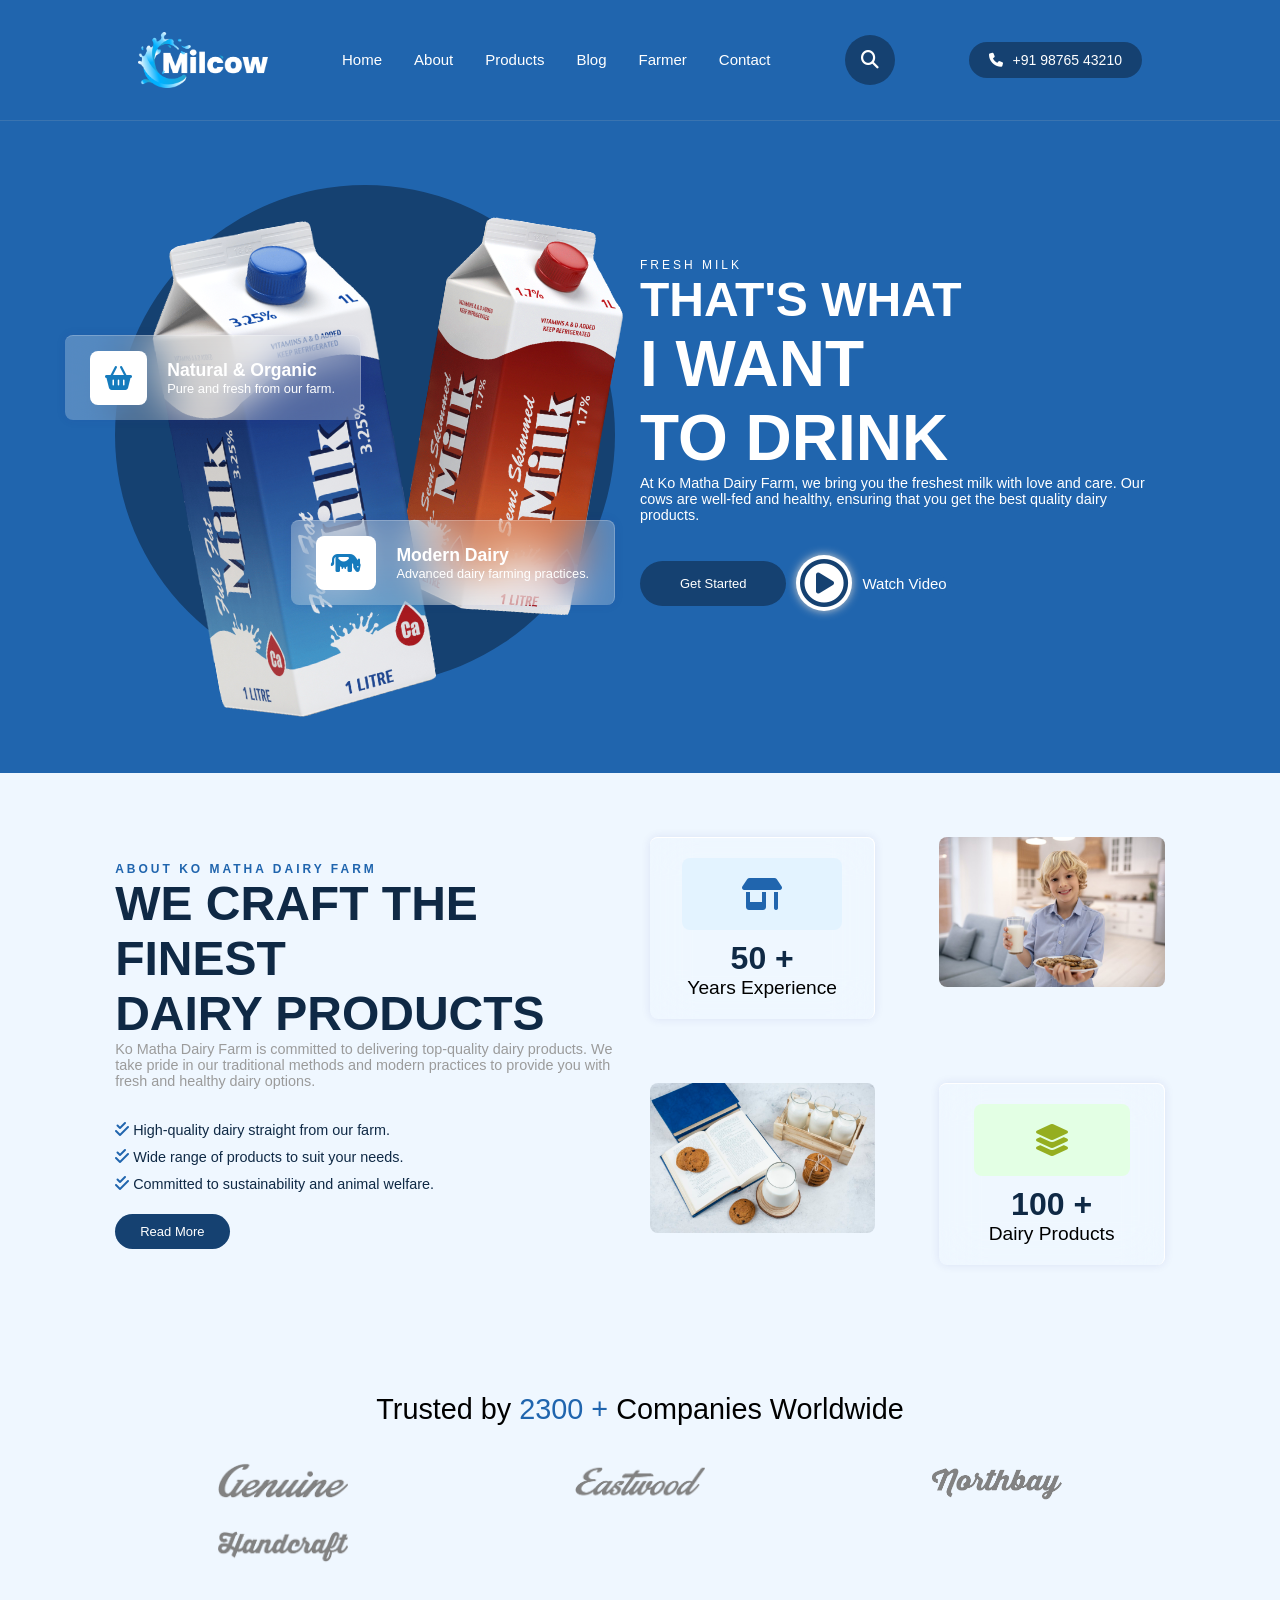
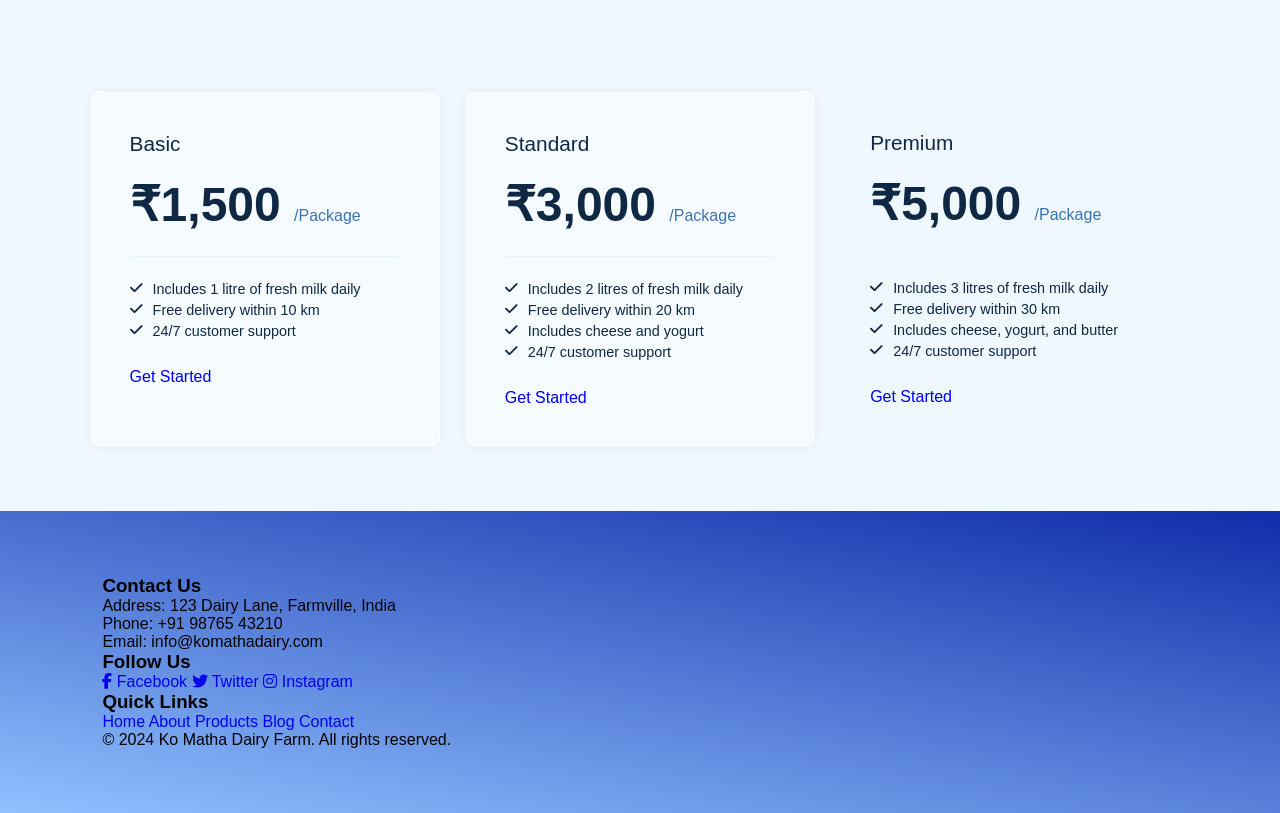
==== commit fe187e3f: "Update index.html" ====
--- a/index.html
+++ b/index.html
@@ -219,10 +219,10 @@
                 <h1> Trusted by <span>2300 + </span> Companies Worldwide </h1>
 
                 <div class="company-logo">
-                    <img src="../milcow/assets/image/asset-1.png" alt="Company Logo 1">
-                    <img src="../milcow/assets/image/asset-7.png" alt="Company Logo 2">
-                    <img src="../milcow/assets/image/asset-6.png" alt="Company Logo 3">
-                    <img src="../milcow/assets/image/asset-4.png" alt="Company Logo 4">
+                    <img src="asset-1.png" alt="Company Logo 1">
+                    <img src="asset-7.png" alt="Company Logo 2">
+                    <img src="asset-6.png" alt="Company Logo 3">
+                    <img src="asset-4.png" alt="Company Logo 4">
                 </div>
             </div>
         </section>
@@ -321,6 +321,6 @@
     <!-- Section Footer End -->
 
     <!-- Link Js -->
-    <script src="../milcow/assets/js/main.js"></script>
+    <script src="main.js"></script>
 </body>
 </html>
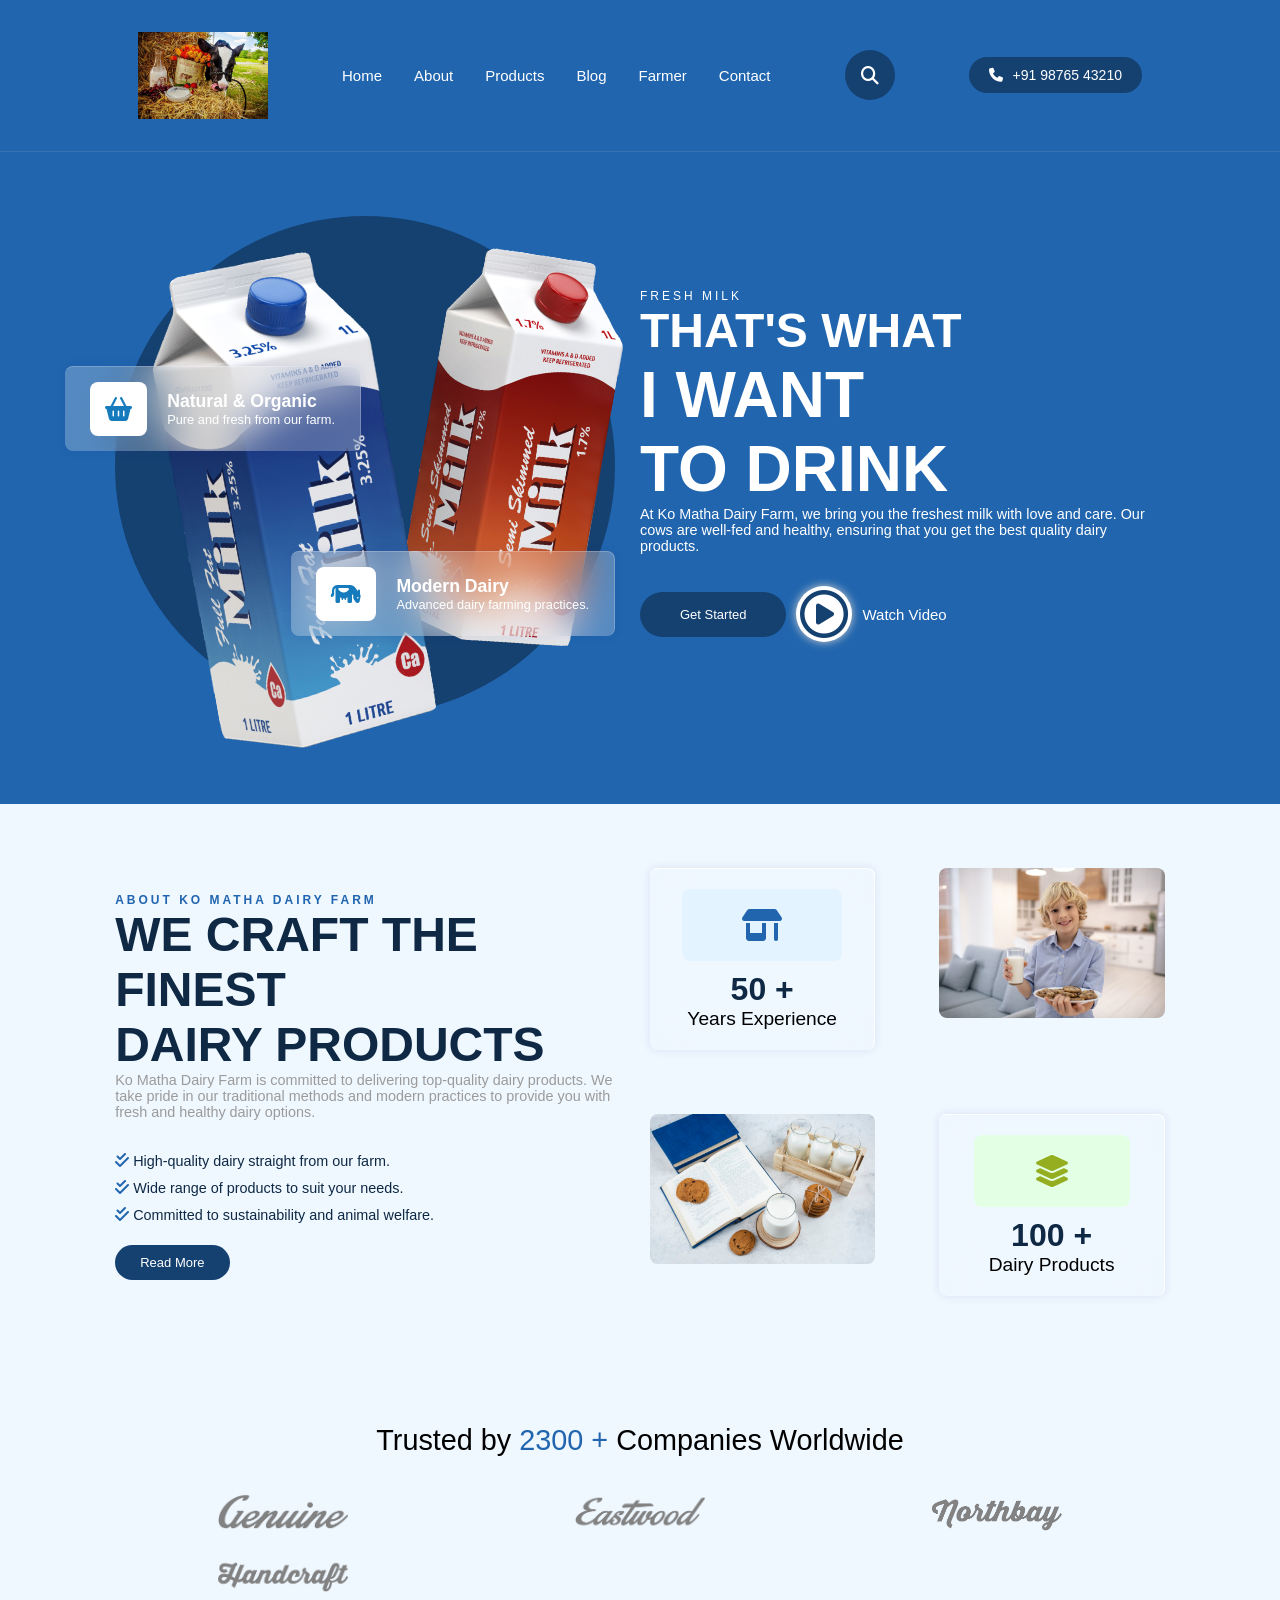
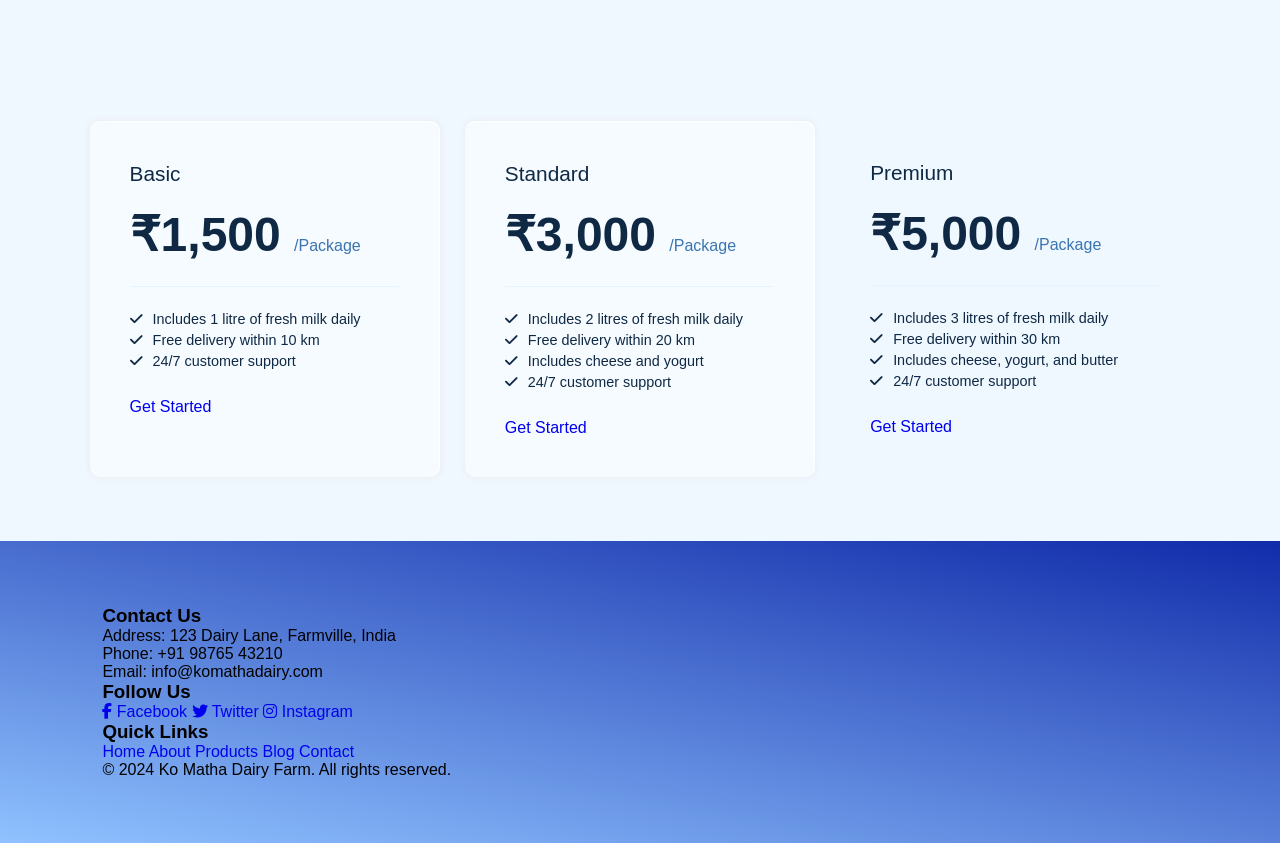
==== commit 2e0501c4: "Update index.html" ====
--- a/index.html
+++ b/index.html
@@ -4,7 +4,7 @@
     <meta charset="UTF-8">
     <meta http-equiv="X-UA-Compatible" content="IE=edge">
     <meta name="viewport" content="width=device-width, initial-scale=1.0">
-    <title>Ko Matha Dairy Farm | Milcow</title>
+    <title>Ko Matha Dairy Farm </title>
     <!-- Link Css -->
     <link rel="stylesheet" href="style.css">
     <!-- Link Font Awesome -->
@@ -22,7 +22,7 @@
             <div class="menu-bar">
 
                 <div class="logo">
-                    <img src="logo-milcow-J8GY9BK-1536x661.png" alt="Ko Matha Dairy Farm Logo">
+                    <img src="logo1.jpg" alt="Ko Matha Dairy Farm Logo">
                 </div>
         
                 <ul class="menu">
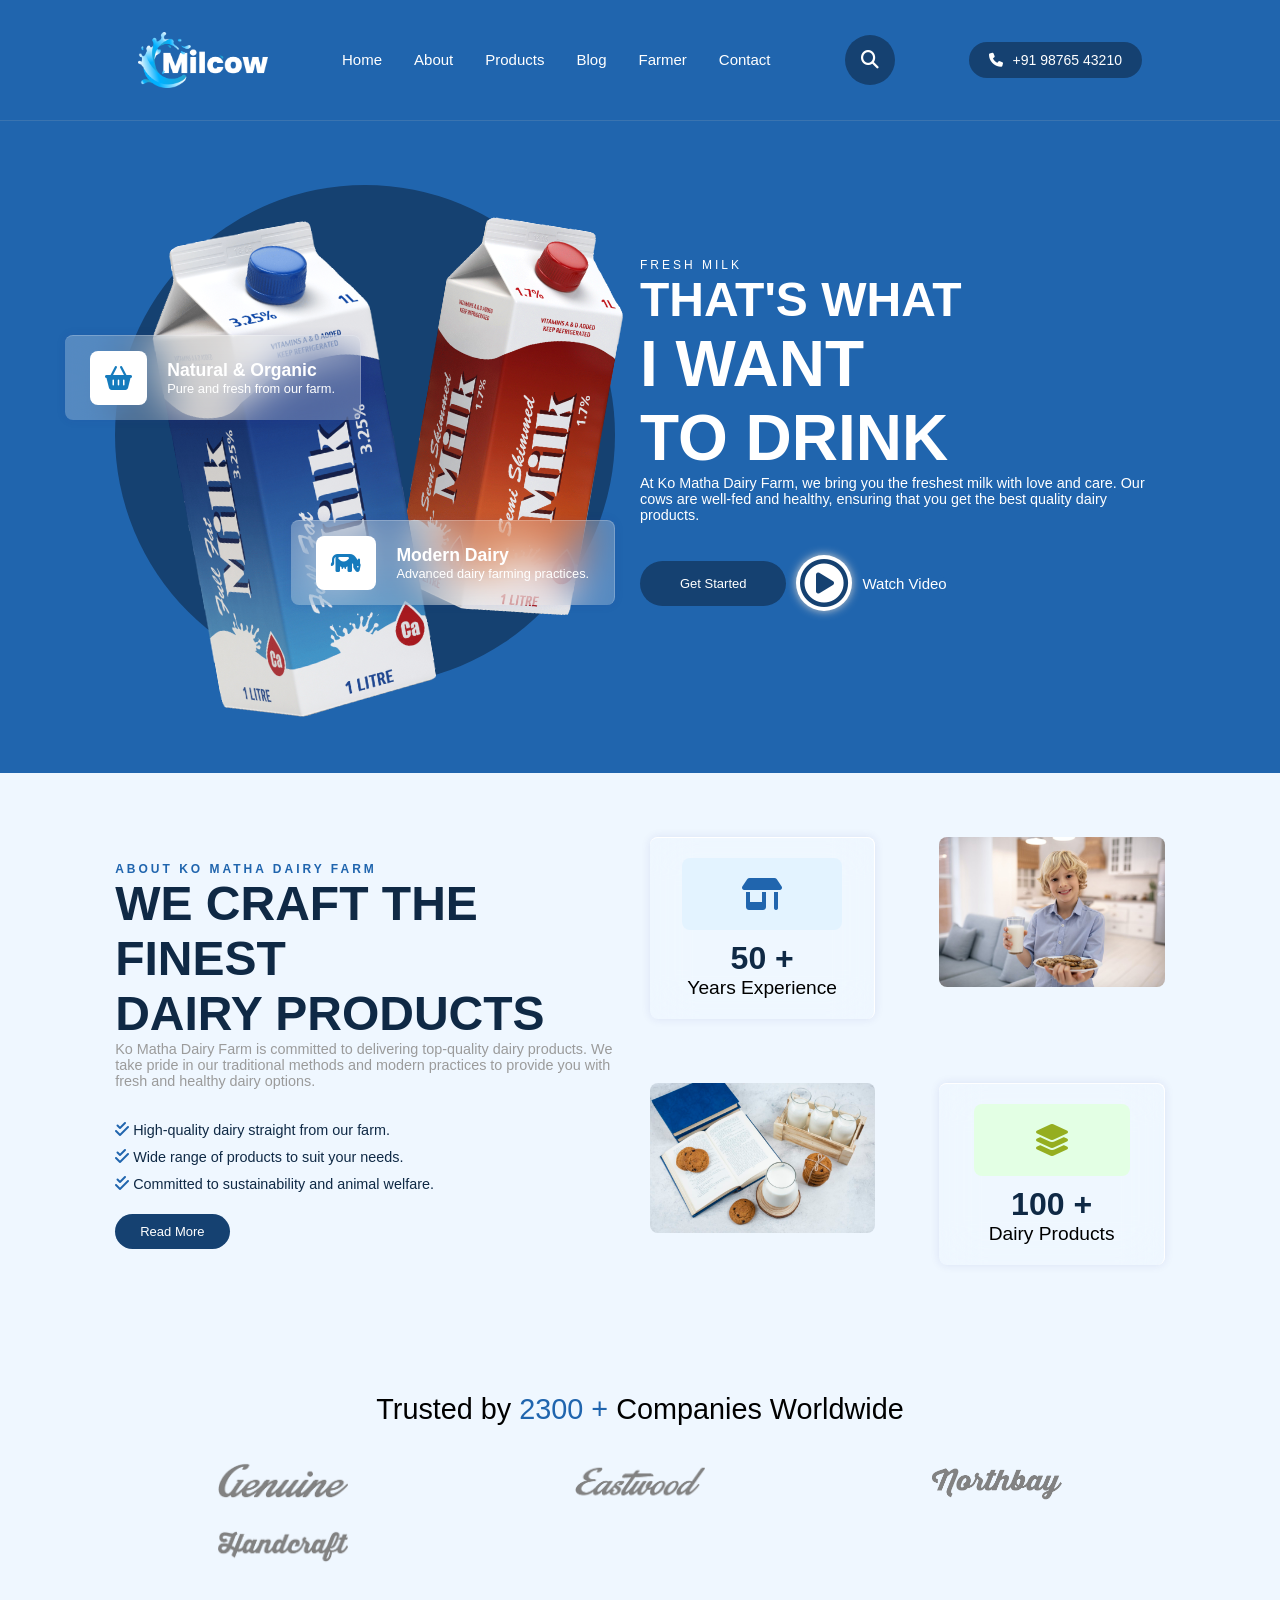
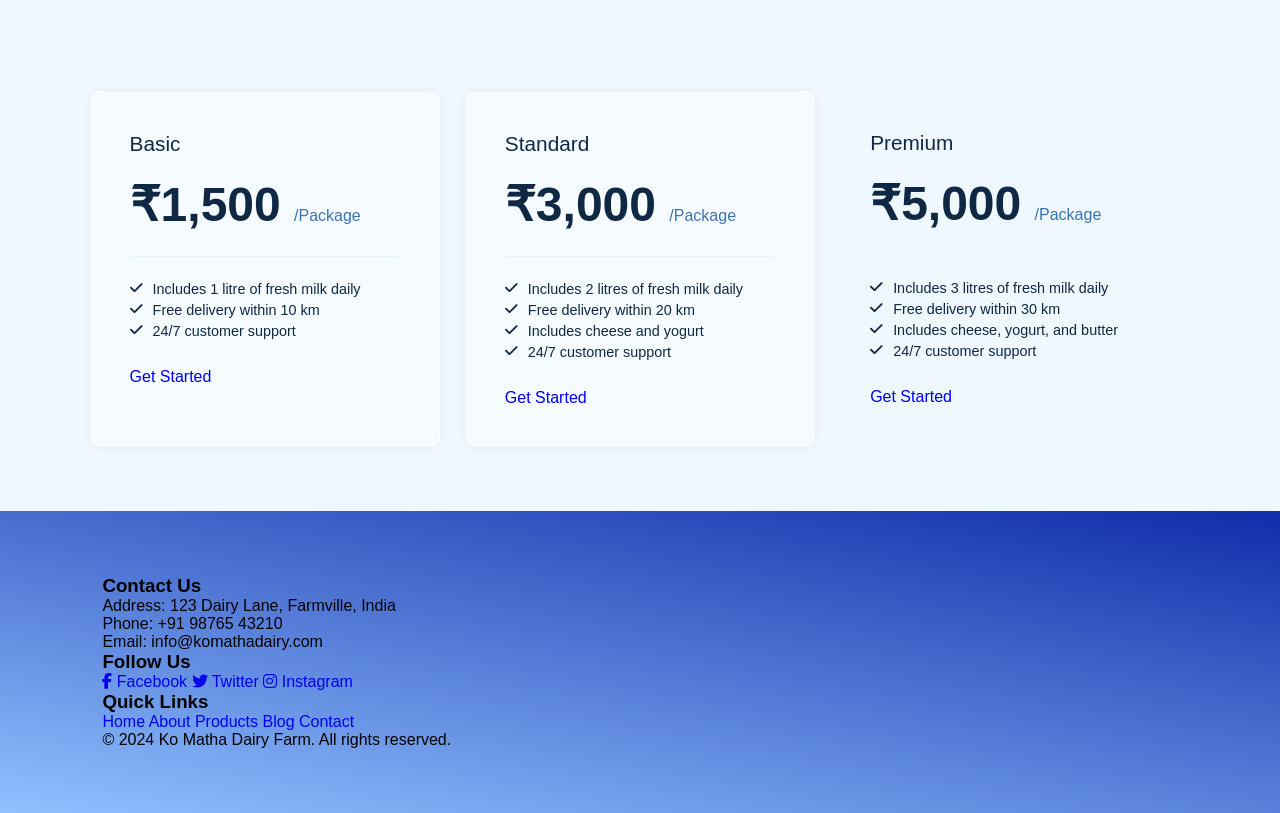
==== commit 1ebcea70: "Update index.html" ====
--- a/index.html
+++ b/index.html
@@ -22,7 +22,7 @@
             <div class="menu-bar">
 
                 <div class="logo">
-                    <img src="logo1.jpg" alt="Ko Matha Dairy Farm Logo">
+                    <img src="logo-milcow-J8GY9BK-1536x661.png" alt="Ko Matha Dairy Farm Logo">
                 </div>
         
                 <ul class="menu">
